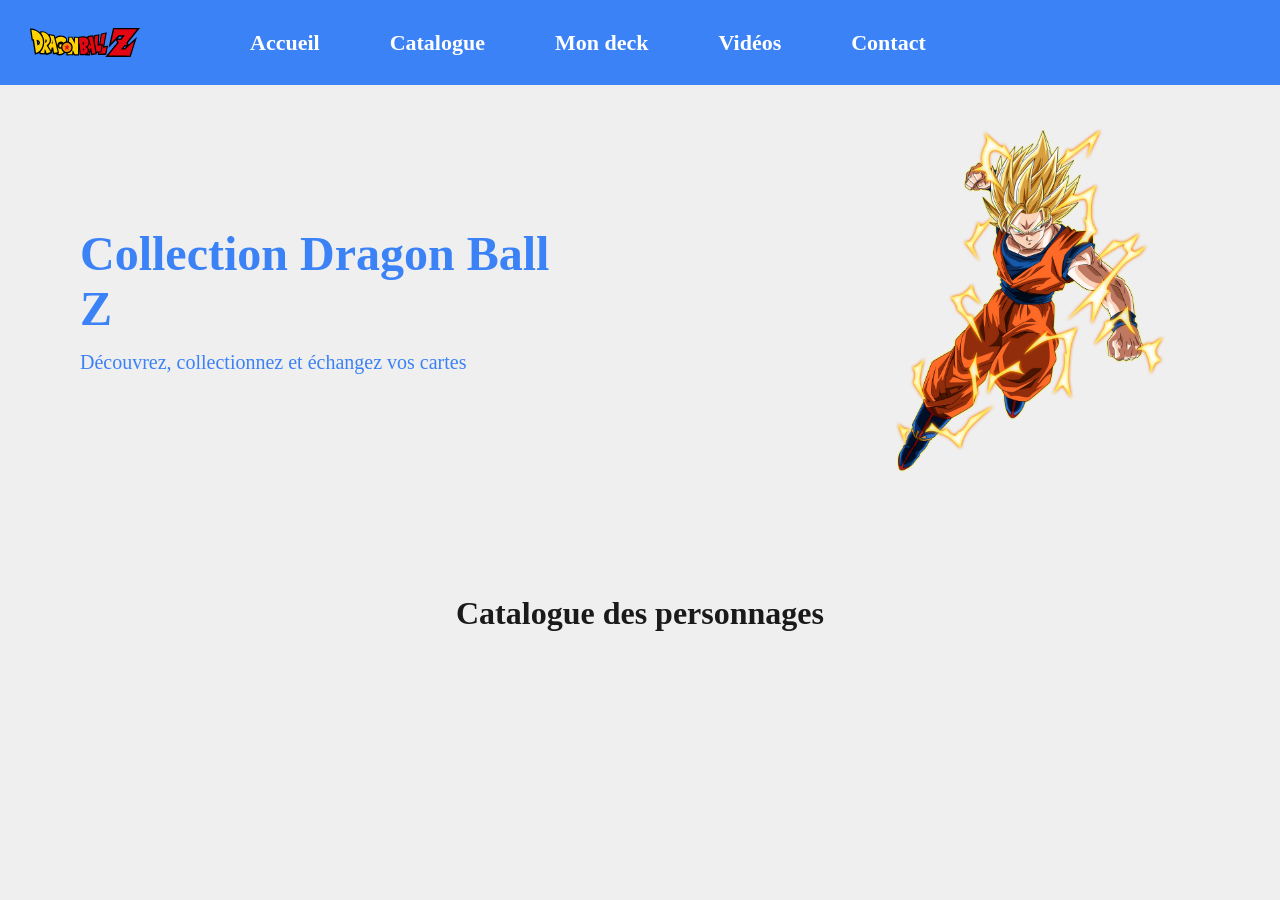
==== Index.html @ 056f6bb3 "Initial commit - site DBZ avec API Dragon Ball" ====
<!DOCTYPE html>
<html lang="en">

<head>
    <meta charset="UTF-8">
    <meta name="viewport" content="width=device-width, initial-scale=1.0">
    <title>Kakarot présentation super saiyan blue</title>
    <link rel="stylesheet" href="style.css">
</head>

<body>

    <header>
        <img class="logo" src="Dragon_Ball_Z_logo.svg" alt="logo">
        <p class="accueil1">Accueil</p>
        <p class="catalogue1">Catalogue</p>
        <p class="mondeck1">Mon deck</p>
        <p class="video1">Vidéos</p>
        <p class="contact1">Contact</p>
    </header>

    <div class="hero">
        <div class="hero-texte">
            <h1 class="hero-titre">Collection Dragon Ball Z</h1>
            <p class="hero-sous-titre">Découvrez, collectionnez et échangez vos cartes</p>
        </div>
        <img class="hero-perso" src="goku.png" alt="Goku">
    </div>

    <div id="filtres"></div>

    <h2 class="titre-catalogue">Catalogue des personnages</h2>

    <div id="grille-cartes"></div>

    <script src="main.js"></script>

</body>

</html>
---- style.css ----
body {
    margin: 0;
    background-color: #efefef;
    font-family: Georgia, 'Times New Roman', Times, serif;
}

header {
    width: 100%;
    height: 85px;
    background-color: #3b82f6;
    display: flex;
    align-items: center;
    padding-left: 30px;
    box-sizing: border-box;
}

.logo {
    width: 110px;
    height: auto;
    margin-right: 110px;
}

.accueil1,
.catalogue1,
.mondeck1,
.video1,
.contact1 {
    margin: 0 70px 0 0;
    font-size: 22px;
    color: white;
    font-weight: bold;
}

/* Section hero avec le personnage et le titre */
.hero {
    display: flex;
    align-items: center;
    justify-content: space-between;
    padding: 40px 80px;
    background-color: #efefef;
    min-height: 300px;
    overflow: hidden;
}

.hero-texte {
    color: #3b82f6;
    max-width: 500px;
}

.hero-titre {
    font-size: 48px;
    margin: 0 0 15px 0;
    color: #3b82f6;
}

.hero-sous-titre {
    font-size: 20px;
    margin: 0;
    color: #3b82f6;
}

/* Image du personnage qui flotte */
.hero-perso {
    height: 350px;
    object-fit: contain;
    animation: flotter 3s ease-in-out infinite;
}

/* Animation flottante : monte et descend en boucle */
@keyframes flotter {
    0% {
        transform: translateY(0px);
    }

    50% {
        transform: translateY(-20px);
    }

    100% {
        transform: translateY(0px);
    }
}

/* Titre du catalogue */
.titre-catalogue {
    text-align: center;
    font-size: 32px;
    font-weight: bold;
    color: #1a1a1a;
    margin: 50px 0 30px 0;
}

/* Le conteneur des cartes : grille automatique */
/* grid = disposition en colonnes automatiques */
/* repeat(auto-fill, 200px) = autant de colonnes de 200px que possible */
#grille-cartes {
    display: grid;
    grid-template-columns: repeat(auto-fill, 200px);
    gap: 25px;
    justify-content: center;
    padding: 20px 40px 60px 40px;
}

/* Chaque carte individuelle */
.carte {
    background-color: white;
    border-radius: 12px;
    box-shadow: 0 4px 15px rgba(0, 0, 0, 0.15);
    overflow: hidden;
    text-align: center;
    transition: transform 0.2s;
    /* animation douce au survol */
}

/* Au survol : la carte monte légèrement */
.carte:hover {
    transform: translateY(-6px);
}

/* L'image dans la carte */
.carte img {
    width: 100%;
    height: 220px;
    object-fit: cover;
    object-position: top;
}

/* Le nom du personnage */
.nom-carte {
    font-size: 15px;
    font-weight: bold;
    color: #1a1a1a;
    margin: 10px 8px 4px 8px;
}

/* La race du personnage */
.race-carte {
    font-size: 13px;
    color: #3b82f6;
    margin: 0 8px 12px 8px;
    font-style: italic;
}

#filtres {
    display: flex;
    flex-wrap: wrap;
    justify-content: center;
    gap: 10px;
    margin: 30px 20px 10px 20px;
}

.btn-filtre {
    padding: 8px 18px;
    border: 2px solid #3b82f6;
    background: white;
    color: #3b82f6;
    border-radius: 20px;
    font-size: 14px;
    font-weight: bold;
    cursor: pointer;
    transition: all 0.2s;
}

.btn-filtre:hover,
.btn-filtre.actif {
    background: #3b82f6;
    color: white;
}
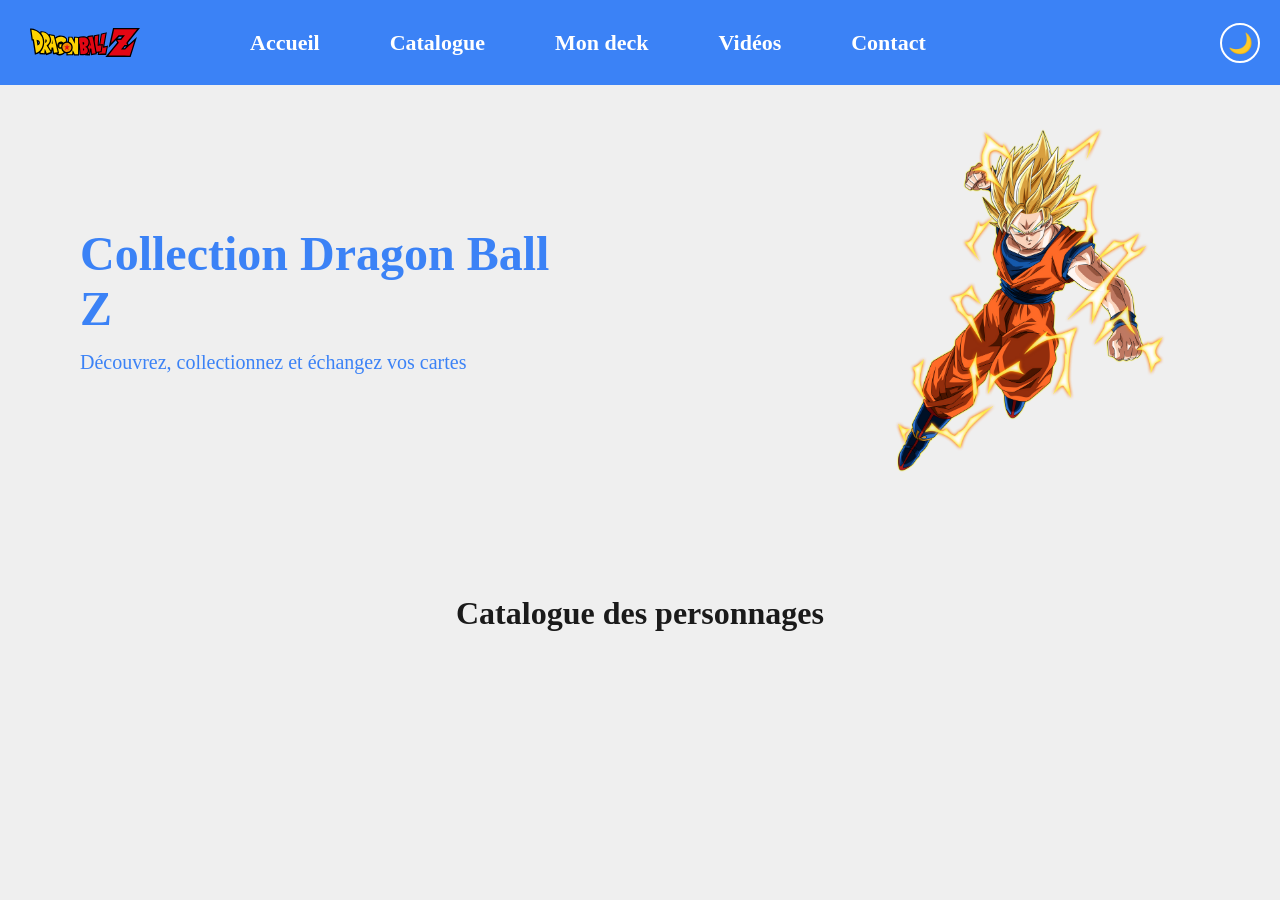
==== commit f92fa81f: "Suppression images inutilisées" ====
--- a/Index.html
+++ b/Index.html
@@ -17,6 +17,7 @@
         <p class="mondeck1">Mon deck</p>
         <p class="video1">Vidéos</p>
         <p class="contact1">Contact</p>
+        <button id="btn-dark" onclick="basculerMode()">🌙</button>
     </header>
 
     <div class="hero">
--- a/style.css
+++ b/style.css
@@ -165,4 +165,47 @@
 .btn-filtre.actif {
     background: #3b82f6;
     color: white;
+}
+
+/* Bouton dark mode dans le header */
+#btn-dark {
+    margin-left: auto;
+    margin-right: 20px;
+    background: none;
+    border: 2px solid white;
+    color: white;
+    font-size: 20px;
+    border-radius: 50%;
+    width: 40px;
+    height: 40px;
+    cursor: pointer;
+}
+
+body.dark .hero {
+    background-color: #0f0f1a;
+}
+
+body.dark .hero-titre {
+    color: #f97316;
+}
+
+body.dark .hero-sous-titre {
+    color: #aaaaaa;
+}
+
+/* Quand le body a la classe "dark", tout change de couleur */
+body.dark {
+    background-color: #1a1a2e;
+}
+
+body.dark .titre-catalogue {
+    color: #e0e0e0;
+}
+
+body.dark .carte {
+    background-color: #16213e;
+}
+
+body.dark .nom-carte {
+    color: #e0e0e0;
 }
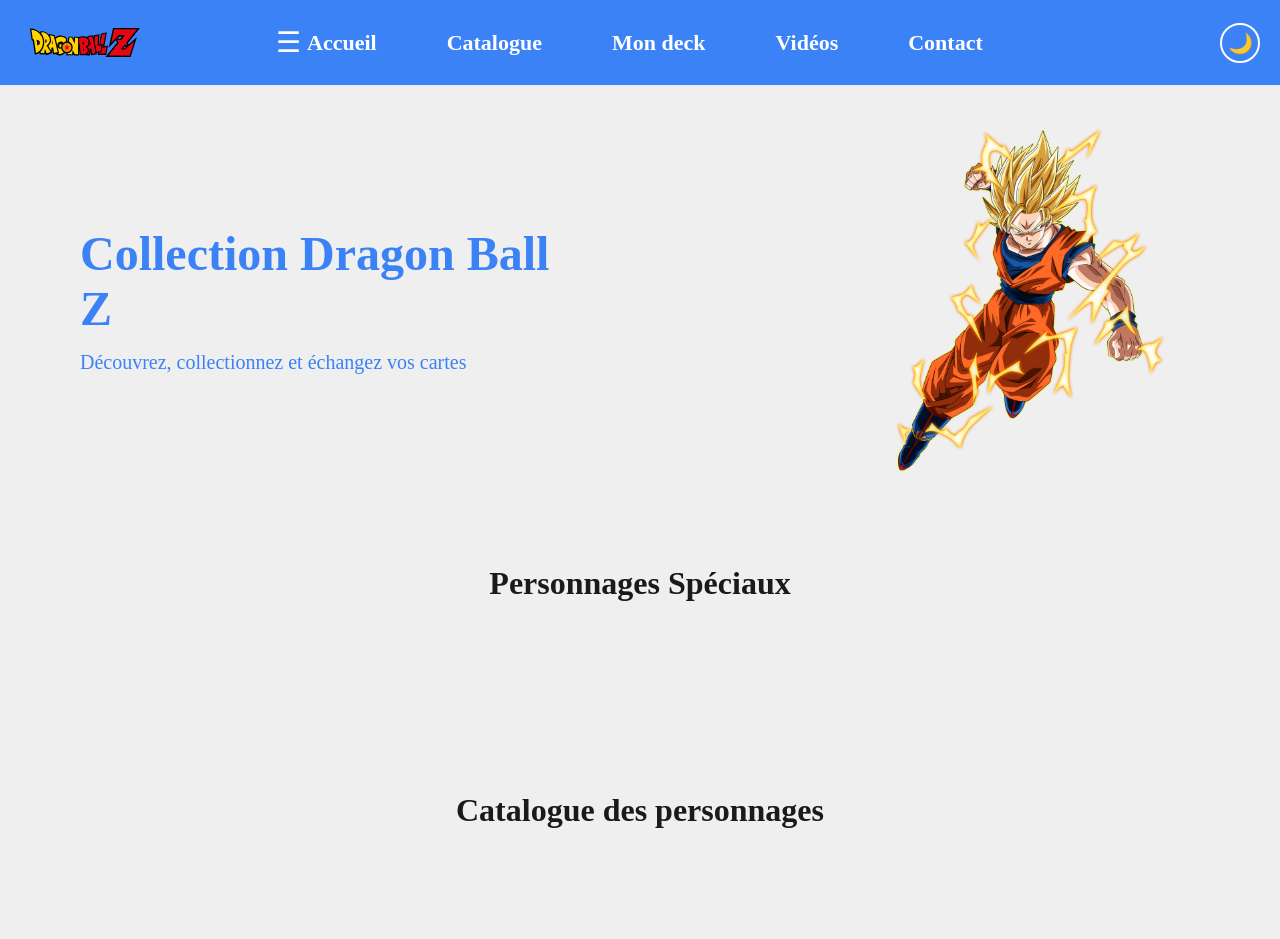
==== commit 0aaa32f8: "Ajout catalogue page et personnages speciaux" ====
--- a/Index.html
+++ b/Index.html
@@ -12,13 +12,22 @@
 
     <header>
         <img class="logo" src="Dragon_Ball_Z_logo.svg" alt="logo">
-        <p class="accueil1">Accueil</p>
-        <p class="catalogue1">Catalogue</p>
-        <p class="mondeck1">Mon deck</p>
-        <p class="video1">Vidéos</p>
-        <p class="contact1">Contact</p>
+        <button id="btn-menu" onclick="ouvrirMenu()">☰</button>
+        <p class="accueil1" onclick="window.location.href='Index.html'" style="cursor:pointer">Accueil</p>
+        <p class="catalogue1" onclick="window.location.href='catalogue.html'" style="cursor:pointer">Catalogue</p>
+        <p class="mondeck1" onclick="window.location.href='decks.html'" style="cursor:pointer">Mon deck</p>
+        <p class="video1" onclick="window.location.href='tournois.html'" style="cursor:pointer">Vidéos</p>
+        <p class="contact1" onclick="window.location.href='contact.html'" style="cursor:pointer">Contact</p>
         <button id="btn-dark" onclick="basculerMode()">🌙</button>
     </header>
+
+    <div id="menu-mobile">
+        <p onclick="fermerMenu()">✕</p>
+        <p onclick="window.location.href='Index.html'">Accueil</p>
+        <p onclick="window.location.href='connexion.html'">Connexion</p>
+        <p onclick="window.location.href='decks.html'">Decks Communauté</p>
+        <p onclick="window.location.href='tournois.html'">Tournois</p>
+    </div>
 
     <div class="hero">
         <div class="hero-texte">
@@ -27,6 +36,9 @@
         </div>
         <img class="hero-perso" src="goku.png" alt="Goku">
     </div>
+
+    <h2 class="titre-catalogue">Personnages Spéciaux</h2>
+    <div id="grille-speciaux"></div>
 
     <div id="filtres"></div>
 
--- a/style.css
+++ b/style.css
@@ -31,7 +31,50 @@
     font-weight: bold;
 }
 
-/* Section hero avec le personnage et le titre */
+#btn-menu {
+    display: block;
+    margin-left: 20px;
+    background: none;
+    border: none;
+    color: white;
+    font-size: 28px;
+    cursor: pointer;
+}
+
+#btn-dark {
+    margin-left: auto;
+    margin-right: 20px;
+    background: none;
+    border: 2px solid white;
+    color: white;
+    font-size: 20px;
+    border-radius: 50%;
+    width: 40px;
+    height: 40px;
+    cursor: pointer;
+}
+
+#menu-mobile {
+    display: none;
+    position: fixed;
+    top: 0;
+    left: 0;
+    width: 260px;
+    height: 100%;
+    background-color: #1a1a2e;
+    padding: 30px 20px;
+    box-shadow: 4px 0 15px rgba(0, 0, 0, 0.3);
+    z-index: 999;
+}
+
+#menu-mobile p {
+    color: white;
+    font-size: 20px;
+    font-weight: bold;
+    margin: 20px 0;
+    cursor: pointer;
+}
+
 .hero {
     display: flex;
     align-items: center;
@@ -59,14 +102,12 @@
     color: #3b82f6;
 }
 
-/* Image du personnage qui flotte */
 .hero-perso {
     height: 350px;
     object-fit: contain;
     animation: flotter 3s ease-in-out infinite;
 }
 
-/* Animation flottante : monte et descend en boucle */
 @keyframes flotter {
     0% {
         transform: translateY(0px);
@@ -81,7 +122,6 @@
     }
 }
 
-/* Titre du catalogue */
 .titre-catalogue {
     text-align: center;
     font-size: 32px;
@@ -90,10 +130,8 @@
     margin: 50px 0 30px 0;
 }
 
-/* Le conteneur des cartes : grille automatique */
-/* grid = disposition en colonnes automatiques */
-/* repeat(auto-fill, 200px) = autant de colonnes de 200px que possible */
-#grille-cartes {
+#grille-cartes,
+#grille-speciaux {
     display: grid;
     grid-template-columns: repeat(auto-fill, 200px);
     gap: 25px;
@@ -101,7 +139,6 @@
     padding: 20px 40px 60px 40px;
 }
 
-/* Chaque carte individuelle */
 .carte {
     background-color: white;
     border-radius: 12px;
@@ -109,15 +146,12 @@
     overflow: hidden;
     text-align: center;
     transition: transform 0.2s;
-    /* animation douce au survol */
-}
-
-/* Au survol : la carte monte légèrement */
+}
+
 .carte:hover {
     transform: translateY(-6px);
 }
 
-/* L'image dans la carte */
 .carte img {
     width: 100%;
     height: 220px;
@@ -125,7 +159,6 @@
     object-position: top;
 }
 
-/* Le nom du personnage */
 .nom-carte {
     font-size: 15px;
     font-weight: bold;
@@ -133,12 +166,25 @@
     margin: 10px 8px 4px 8px;
 }
 
-/* La race du personnage */
 .race-carte {
     font-size: 13px;
     color: #3b82f6;
     margin: 0 8px 12px 8px;
     font-style: italic;
+}
+
+.carte-speciale {
+    border: 2px solid #f59e0b;
+    position: relative;
+}
+
+.badge-special {
+    background-color: #f59e0b;
+    color: white;
+    font-size: 11px;
+    font-weight: bold;
+    padding: 4px 8px;
+    text-align: center;
 }
 
 #filtres {
@@ -167,18 +213,100 @@
     color: white;
 }
 
-/* Bouton dark mode dans le header */
-#btn-dark {
-    margin-left: auto;
-    margin-right: 20px;
-    background: none;
-    border: 2px solid white;
-    color: white;
-    font-size: 20px;
-    border-radius: 50%;
-    width: 40px;
-    height: 40px;
-    cursor: pointer;
+.detail-carte {
+    display: flex;
+    align-items: center;
+    gap: 40px;
+    padding: 60px 80px;
+    max-width: 900px;
+    margin: 0 auto;
+}
+
+.detail-carte img {
+    width: 300px;
+    height: auto;
+    border-radius: 12px;
+    box-shadow: 0 8px 25px rgba(0, 0, 0, 0.2);
+}
+
+.detail-infos h1 {
+    font-size: 42px;
+    color: #3b82f6;
+    margin: 0 0 20px 0;
+}
+
+.detail-infos p {
+    font-size: 18px;
+    color: #1a1a1a;
+    margin: 10px 0;
+}
+
+.detail-infos button {
+    margin-top: 30px;
+    padding: 12px 24px;
+    background-color: #3b82f6;
+    color: white;
+    border: none;
+    border-radius: 8px;
+    font-size: 16px;
+    cursor: pointer;
+}
+
+.page-contenu {
+    max-width: 800px;
+    margin: 60px auto;
+    padding: 0 40px;
+    text-align: center;
+}
+
+.page-contenu h2 {
+    font-size: 38px;
+    color: #3b82f6;
+    margin-bottom: 20px;
+}
+
+.page-description {
+    font-size: 18px;
+    color: #444;
+    line-height: 1.6;
+}
+
+.formulaire {
+    display: flex;
+    flex-direction: column;
+    align-items: center;
+    gap: 15px;
+    margin-top: 30px;
+}
+
+.champ-input {
+    width: 350px;
+    padding: 12px 16px;
+    font-size: 16px;
+    border: 2px solid #3b82f6;
+    border-radius: 8px;
+    outline: none;
+}
+
+.btn-connexion {
+    width: 350px;
+    padding: 12px;
+    background-color: #3b82f6;
+    color: white;
+    border: none;
+    border-radius: 8px;
+    font-size: 16px;
+    font-weight: bold;
+    cursor: pointer;
+}
+
+.lien-inscription {
+    font-size: 14px;
+    color: #666;
+}
+
+body.dark {
+    background-color: #1a1a2e;
 }
 
 body.dark .hero {
@@ -191,11 +319,6 @@
 
 body.dark .hero-sous-titre {
     color: #aaaaaa;
-}
-
-/* Quand le body a la classe "dark", tout change de couleur */
-body.dark {
-    background-color: #1a1a2e;
 }
 
 body.dark .titre-catalogue {
